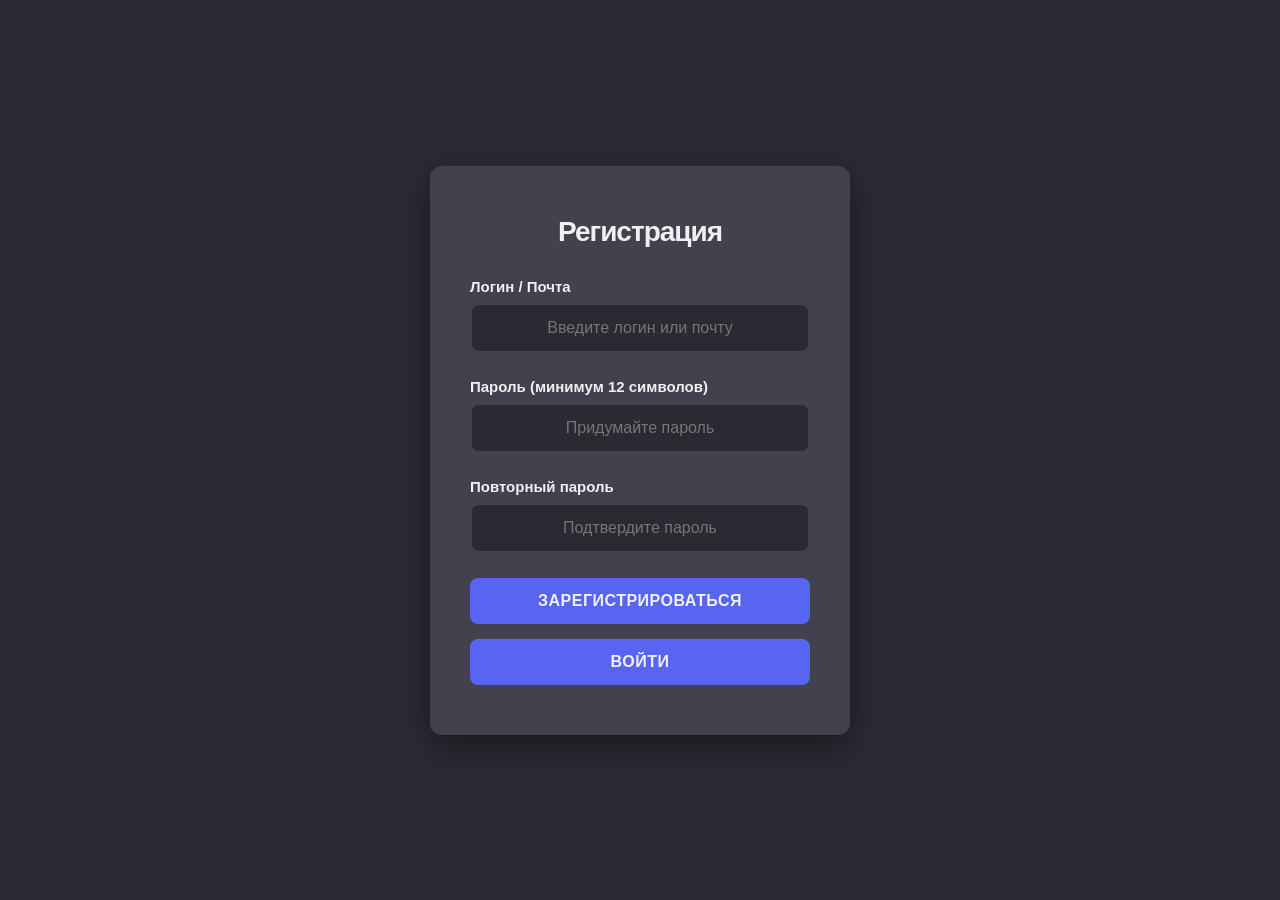
==== register.html @ ca28a251 "commit 20.09.2026 | html + css remade The html registration and login windows have been redesigned." ====
<!DOCTYPE html>
<html lang="ru">
<head>
    <meta charset="UTF-8">
    <meta name="viewport" content="width=device-width, initial-scale=1.0">
    <title>Регистрация</title>
    <link rel="stylesheet" href="style.css">
</head>
<body>
    <div class="form-container">
        <div class="logo">Регистрация</div>

        <form id="registerForm">
            <!-- Логин / Почта -->
            <div class="form-group">
                <label for="login">Логин / Почта</label>
                <input type="text" id="login" placeholder="Введите логин или почту" required>
                <div class="error" id="loginError"></div>
            </div>

            <!-- Пароль -->
            <div class="form-group">
                <label for="password">Пароль (минимум 12 символов)</label>
                <input type="password" id="password" placeholder="Придумайте пароль" required>
                <div class="error" id="passwordError"></div>
            </div>

            <!-- Повторный пароль -->
            <div class="form-group">
                <label for="confirmPassword">Повторный пароль</label>
                <input type="password" id="confirmPassword" placeholder="Подтвердите пароль" required>
                <div class="error" id="confirmError"></div>
            </div>

            <!-- Две кнопки с одним классом -->
            <div class="buttons-group">
                <button type="submit" class="button">Зарегистрироваться</button>
                <button type="button" class="button">Войти</button>
            </div>
        </form>

        <!-- Блок успеха -->
        <div id="successBlock" class="success">
            ✅ Регистрация прошла успешно!<br>
            <small>Вы будете перенаправлены на главную страницу</small>
        </div>
    </div>

    <script>
        const loginInput = document.getElementById('login');
        const passwordInput = document.getElementById('password');
        const confirmInput = document.getElementById('confirmPassword');
        const loginError = document.getElementById('loginError');
        const passwordError = document.getElementById('passwordError');
        const confirmError = document.getElementById('confirmError');
        const successBlock = document.getElementById('successBlock');
        const form = document.getElementById('registerForm');

        // Проверка логина (простая: не пустой)
        loginInput.addEventListener('input', () => {
            if (loginInput.value.trim() === '') {
                loginError.textContent = 'Поле не может быть пустым';
                loginError.classList.add('show');
            } else {
                loginError.classList.remove('show');
            }
        });

        // Проверка пароля (регламент)
        function validatePassword(pass) {
            if (pass.length < 12) {
                passwordError.textContent = 'Пароль должен содержать минимум 12 символов';
                return false;
            }
            if (!/[A-Z]/.test(pass)) {
                passwordError.textContent = 'Пароль должен содержать хотя бы одну заглавную букву';
                return false;
            }
            if (!/[0-9]/.test(pass)) {
                passwordError.textContent = 'Пароль должен содержать хотя бы одну цифру';
                return false;
            }
            if (!/[!@#$%^&*()_+\-=\[\]{};':"\\|,.<>\/?]/.test(pass)) {
                passwordError.textContent = 'Пароль должен содержать хотя бы один специальный символ (!@#$%^&*()_+-=[]{};\':"\\|,.<>/?)';
                return false;
            }
            return true;
        }

        passwordInput.addEventListener('input', () => {
            if (validatePassword(passwordInput.value)) {
                passwordError.classList.remove('show');
            } else {
                passwordError.classList.add('show');
            }
        });

        // Проверка совпадения паролей
        function checkPasswordsMatch() {
            if (confirmInput.value.trim() === passwordInput.value.trim() && passwordInput.value.trim() !== '') {
                confirmError.textContent = 'Пароли совпадают ✅';
                confirmError.style.color = '#a0f0a0';
                return true;
            } else {
                confirmError.textContent = 'Пароли не совпадают';
                confirmError.style.color = '#ff6b6b';
                return false;
            }
        }

        confirmInput.addEventListener('input', checkPasswordsMatch);

        // Обработка отправки формы
        form.addEventListener('submit', (e) => {
            e.preventDefault();

            const isPasswordValid = validatePassword(passwordInput.value);
            const passwordsMatch = checkPasswordsMatch();

            // Показываем ошибки, если есть
            if (!isPasswordValid) passwordError.classList.add('show');
            if (!passwordsMatch) confirmError.classList.add('show');

            // Если всё ок
            if (isPasswordValid && passwordsMatch && loginInput.value.trim() !== '') {
                // Показываем блок успеха
                successBlock.style.display = 'block';

                // Переход на локальный файл home.html
                setTimeout(() => {
                    window.location.href = 'home.html';
                }, 1500);
            }
        });

        // Кнопка «Войти» — переход на авторизацию
        document.querySelector('.buttons-group .button:last-child').addEventListener('click', () => {
            window.location.href = 'auth.html';
        });
    </script>
</body>
</html>
---- style.css ----
:root {
    --bg: #2b2a33;
    --text: #f0f0f0;
    --input-bg: #42414d;
    --button: #5865f2;
    --button-hover: #5865f2;
}

* {
    margin: 0;
    padding: 0;
    box-sizing: border-box;
}

body {
    background: var(--bg);
    color: var(--text);
    font-family: Arial, sans-serif;
    display: flex;
    justify-content: center;
    align-items: center;
    min-height: 100vh;
}

.form-container {
    width: 100%;
    max-width: 420px;
    background: var(--input-bg);
    padding: 50px 40px;
    border-radius: 12px;
    box-shadow: 0 10px 30px rgba(0, 0, 0, 0.4);
}

.logo {
    text-align: center;
    margin-bottom: 30px;
    font-size: 28px;
    font-weight: 800;
    font-family: "Relovution Gothic Family RUS", sans-serif;
    letter-spacing: -1px;
}

.form-group {
    margin-bottom: 25px;
}

label {
    display: block;
    margin-bottom: 8px;
    font-size: 15px;
    font-weight: 800;
    font-family: "Relovution Gothic Family RUS", sans-serif;
}

input {
    width: 100%;
    padding: 14px 16px;
    background: var(--bg);
    border: 2px solid #42414d;
    border-radius: 8px;
    color: var(--text);
    font-size: 16px;
    text-align: center;
    font-family: "Relovution Gothic Family RUS", sans-serif;
    font-weight: 400;
    transition: border 0.3s;
}

input:focus {
    outline: none;
    border-color: var(--button);
}

.error {
    color: #ff6b6b;
    font-size: 14px;
    margin-top: 8px;
    display: none;
    font-weight: 400;
    font-family: "Relovution Gothic Family RUS", sans-serif;
}

.error.show {
    display: block;
}

.buttons-group {
    display: flex;
    flex-direction: column;
    gap: 15px;          /* ← небольшой отступ между кнопками */
    width: 100%;
}

.button {
    width: 100%;
    padding: 14px;
    background: var(--button);
    color: var(--text);
    border: none;
    border-radius: 8px;
    font-size: 16px;
    font-weight: 800;
    cursor: pointer;
    transition: all 0.3s;
    text-transform: uppercase;
    letter-spacing: 0.5px;
    font-family: "Relovution Gothic Family RUS", sans-serif;
}

.button:hover {
    background: var(--button-hover);
    transform: translateY(-2px);
    box-shadow: 0 5px 15px rgba(88, 101, 242, 0.4);
}

.success {
    background-color: #2a3d2a;
    color: #a0f0a0;
    padding: 12px;
    border-radius: 8px;
    margin-top: 20px;
    display: none;
    font-size: 15px;
    text-align: center;
    font-weight: 400;
    font-family: "Relovution Gothic Family RUS", sans-serif;
}
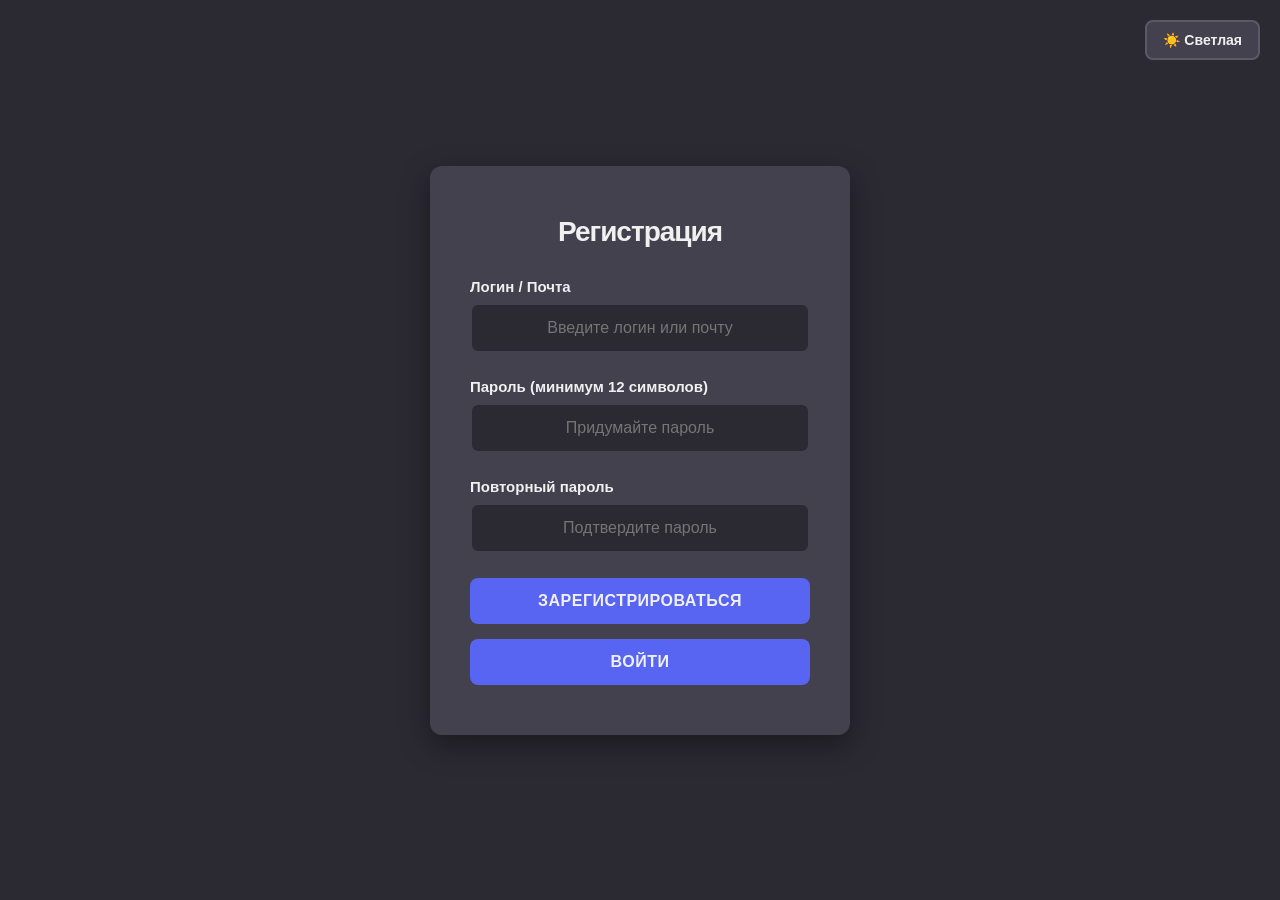
==== commit 2805abac: "New theme | Theme Switch Added theme switch button Added light theme witj green buttons for testing" ====
--- a/register.html
+++ b/register.html
@@ -1,142 +1,173 @@
-<!DOCTYPE html>
-<html lang="ru">
-<head>
-    <meta charset="UTF-8">
-    <meta name="viewport" content="width=device-width, initial-scale=1.0">
-    <title>Регистрация</title>
-    <link rel="stylesheet" href="style.css">
-</head>
-<body>
-    <div class="form-container">
-        <div class="logo">Регистрация</div>
-
-        <form id="registerForm">
-            <!-- Логин / Почта -->
-            <div class="form-group">
-                <label for="login">Логин / Почта</label>
-                <input type="text" id="login" placeholder="Введите логин или почту" required>
-                <div class="error" id="loginError"></div>
-            </div>
-
-            <!-- Пароль -->
-            <div class="form-group">
-                <label for="password">Пароль (минимум 12 символов)</label>
-                <input type="password" id="password" placeholder="Придумайте пароль" required>
-                <div class="error" id="passwordError"></div>
-            </div>
-
-            <!-- Повторный пароль -->
-            <div class="form-group">
-                <label for="confirmPassword">Повторный пароль</label>
-                <input type="password" id="confirmPassword" placeholder="Подтвердите пароль" required>
-                <div class="error" id="confirmError"></div>
-            </div>
-
-            <!-- Две кнопки с одним классом -->
-            <div class="buttons-group">
-                <button type="submit" class="button">Зарегистрироваться</button>
-                <button type="button" class="button">Войти</button>
-            </div>
-        </form>
-
-        <!-- Блок успеха -->
-        <div id="successBlock" class="success">
-            ✅ Регистрация прошла успешно!<br>
-            <small>Вы будете перенаправлены на главную страницу</small>
-        </div>
-    </div>
-
-    <script>
-        const loginInput = document.getElementById('login');
-        const passwordInput = document.getElementById('password');
-        const confirmInput = document.getElementById('confirmPassword');
-        const loginError = document.getElementById('loginError');
-        const passwordError = document.getElementById('passwordError');
-        const confirmError = document.getElementById('confirmError');
-        const successBlock = document.getElementById('successBlock');
-        const form = document.getElementById('registerForm');
-
-        // Проверка логина (простая: не пустой)
-        loginInput.addEventListener('input', () => {
-            if (loginInput.value.trim() === '') {
-                loginError.textContent = 'Поле не может быть пустым';
-                loginError.classList.add('show');
-            } else {
-                loginError.classList.remove('show');
-            }
-        });
-
-        // Проверка пароля (регламент)
-        function validatePassword(pass) {
-            if (pass.length < 12) {
-                passwordError.textContent = 'Пароль должен содержать минимум 12 символов';
-                return false;
-            }
-            if (!/[A-Z]/.test(pass)) {
-                passwordError.textContent = 'Пароль должен содержать хотя бы одну заглавную букву';
-                return false;
-            }
-            if (!/[0-9]/.test(pass)) {
-                passwordError.textContent = 'Пароль должен содержать хотя бы одну цифру';
-                return false;
-            }
-            if (!/[!@#$%^&*()_+\-=\[\]{};':"\\|,.<>\/?]/.test(pass)) {
-                passwordError.textContent = 'Пароль должен содержать хотя бы один специальный символ (!@#$%^&*()_+-=[]{};\':"\\|,.<>/?)';
-                return false;
-            }
-            return true;
-        }
-
-        passwordInput.addEventListener('input', () => {
-            if (validatePassword(passwordInput.value)) {
-                passwordError.classList.remove('show');
-            } else {
-                passwordError.classList.add('show');
-            }
-        });
-
-        // Проверка совпадения паролей
-        function checkPasswordsMatch() {
-            if (confirmInput.value.trim() === passwordInput.value.trim() && passwordInput.value.trim() !== '') {
-                confirmError.textContent = 'Пароли совпадают ✅';
-                confirmError.style.color = '#a0f0a0';
-                return true;
-            } else {
-                confirmError.textContent = 'Пароли не совпадают';
-                confirmError.style.color = '#ff6b6b';
-                return false;
-            }
-        }
-
-        confirmInput.addEventListener('input', checkPasswordsMatch);
-
-        // Обработка отправки формы
-        form.addEventListener('submit', (e) => {
-            e.preventDefault();
-
-            const isPasswordValid = validatePassword(passwordInput.value);
-            const passwordsMatch = checkPasswordsMatch();
-
-            // Показываем ошибки, если есть
-            if (!isPasswordValid) passwordError.classList.add('show');
-            if (!passwordsMatch) confirmError.classList.add('show');
-
-            // Если всё ок
-            if (isPasswordValid && passwordsMatch && loginInput.value.trim() !== '') {
-                // Показываем блок успеха
-                successBlock.style.display = 'block';
-
-                // Переход на локальный файл home.html
-                setTimeout(() => {
-                    window.location.href = 'home.html';
-                }, 1500);
-            }
-        });
-
-        // Кнопка «Войти» — переход на авторизацию
-        document.querySelector('.buttons-group .button:last-child').addEventListener('click', () => {
-            window.location.href = 'auth.html';
-        });
-    </script>
-</body>
+<!DOCTYPE html>
+<html lang="ru">
+<head>
+    <meta charset="UTF-8">
+    <meta name="viewport" content="width=device-width, initial-scale=1.0">
+    <title>Регистрация</title>
+    <link rel="stylesheet" href="style_dark.css" id="themeStylesheet">
+    <script>
+        // Apply saved theme before the page renders (prevents a flash of the wrong theme)
+        (function () {
+            var theme = 'dark';
+            try { theme = localStorage.getItem('theme') || 'dark'; } catch (e) {}
+            if (theme === 'light') {
+                document.getElementById('themeStylesheet').href = 'style_light.css';
+            }
+        })();
+    </script>
+</head>
+<body>
+    <button type="button" id="themeToggle" class="theme-toggle">☀️ Светлая</button>
+
+    <div class="form-container">
+        <div class="logo">Регистрация</div>
+
+        <form id="registerForm">
+            <!-- Логин / Почта -->
+            <div class="form-group">
+                <label for="login">Логин / Почта</label>
+                <input type="text" id="login" placeholder="Введите логин или почту" required>
+                <div class="error" id="loginError"></div>
+            </div>
+
+            <!-- Пароль -->
+            <div class="form-group">
+                <label for="password">Пароль (минимум 12 символов)</label>
+                <input type="password" id="password" placeholder="Придумайте пароль" required>
+                <div class="error" id="passwordError"></div>
+            </div>
+
+            <!-- Повторный пароль -->
+            <div class="form-group">
+                <label for="confirmPassword">Повторный пароль</label>
+                <input type="password" id="confirmPassword" placeholder="Подтвердите пароль" required>
+                <div class="error" id="confirmError"></div>
+            </div>
+
+            <!-- Две кнопки с одним классом -->
+            <div class="buttons-group">
+                <button type="submit" class="button">Зарегистрироваться</button>
+                <button type="button" class="button">Войти</button>
+            </div>
+        </form>
+
+        <!-- Блок успеха -->
+        <div id="successBlock" class="success">
+            ✅ Регистрация прошла успешно!<br>
+            <small>Вы будете перенаправлены на главную страницу</small>
+        </div>
+    </div>
+
+    <script>
+        const loginInput = document.getElementById('login');
+        const passwordInput = document.getElementById('password');
+        const confirmInput = document.getElementById('confirmPassword');
+        const loginError = document.getElementById('loginError');
+        const passwordError = document.getElementById('passwordError');
+        const confirmError = document.getElementById('confirmError');
+        const successBlock = document.getElementById('successBlock');
+        const form = document.getElementById('registerForm');
+
+        // Проверка логина (простая: не пустой)
+        loginInput.addEventListener('input', () => {
+            if (loginInput.value.trim() === '') {
+                loginError.textContent = 'Поле не может быть пустым';
+                loginError.classList.add('show');
+            } else {
+                loginError.classList.remove('show');
+            }
+        });
+
+        // Проверка пароля (регламент)
+        function validatePassword(pass) {
+            if (pass.length < 12) {
+                passwordError.textContent = 'Пароль должен содержать минимум 12 символов';
+                return false;
+            }
+            if (!/[A-Z]/.test(pass)) {
+                passwordError.textContent = 'Пароль должен содержать хотя бы одну заглавную букву';
+                return false;
+            }
+            if (!/[0-9]/.test(pass)) {
+                passwordError.textContent = 'Пароль должен содержать хотя бы одну цифру';
+                return false;
+            }
+            if (!/[!@#$%^&*()_+\-=\[\]{};':"\\|,.<>\/?]/.test(pass)) {
+                passwordError.textContent = 'Пароль должен содержать хотя бы один специальный символ (!@#$%^&*()_+-=[]{};\':"\\|,.<>/?)';
+                return false;
+            }
+            return true;
+        }
+
+        passwordInput.addEventListener('input', () => {
+            if (validatePassword(passwordInput.value)) {
+                passwordError.classList.remove('show');
+            } else {
+                passwordError.classList.add('show');
+            }
+        });
+
+        // Проверка совпадения паролей
+        function checkPasswordsMatch() {
+            if (confirmInput.value.trim() === passwordInput.value.trim() && passwordInput.value.trim() !== '') {
+                confirmError.textContent = 'Пароли совпадают ✅';
+                confirmError.style.color = 'var(--success-text)';
+                return true;
+            } else {
+                confirmError.textContent = 'Пароли не совпадают';
+                confirmError.style.color = 'var(--error)';
+                return false;
+            }
+        }
+
+        confirmInput.addEventListener('input', checkPasswordsMatch);
+
+        // Обработка отправки формы
+        form.addEventListener('submit', (e) => {
+            e.preventDefault();
+
+            const isPasswordValid = validatePassword(passwordInput.value);
+            const passwordsMatch = checkPasswordsMatch();
+
+            // Показываем ошибки, если есть
+            if (!isPasswordValid) passwordError.classList.add('show');
+            if (!passwordsMatch) confirmError.classList.add('show');
+
+            // Если всё ок
+            if (isPasswordValid && passwordsMatch && loginInput.value.trim() !== '') {
+                // Показываем блок успеха
+                successBlock.style.display = 'block';
+
+                // Переход на локальный файл home.html
+                setTimeout(() => {
+                    window.location.href = 'home.html';
+                }, 1500);
+            }
+        });
+
+        // Кнопка «Войти» — переход на авторизацию
+        document.querySelector('.buttons-group .button:last-child').addEventListener('click', () => {
+            window.location.href = 'auth.html';
+        });
+
+        // ===== Theme switch =====
+        const themeLink = document.getElementById('themeStylesheet');
+        const themeToggle = document.getElementById('themeToggle');
+
+        function applyTheme(theme) {
+            themeLink.href = theme === 'light' ? 'style_light.css' : 'style_dark.css';
+            themeToggle.textContent = theme === 'light' ? '🌙 Тёмная' : '☀️ Светлая';
+            try { localStorage.setItem('theme', theme); } catch (e) {}
+        }
+
+        let currentTheme = 'dark';
+        try { currentTheme = localStorage.getItem('theme') || 'dark'; } catch (e) {}
+        applyTheme(currentTheme);
+
+        themeToggle.addEventListener('click', () => {
+            currentTheme = currentTheme === 'light' ? 'dark' : 'light';
+            applyTheme(currentTheme);
+        });
+    </script>
+</body>
 </html>
--- a/style_dark.css
+++ b/style_dark.css
@@ -0,0 +1,153 @@
+:root {
+    --bg: #2b2a33;
+    --text: #f0f0f0;
+    --input-bg: #42414d;
+    --button: #5865f2;
+    --button-hover: #5865f2;
+    --input-border: #42414d;
+    --toggle-border: #5a5968;
+    --error: #ff6b6b;
+    --success-bg: #2a3d2a;
+    --success-text: #a0f0a0;
+}
+
+* {
+    margin: 0;
+    padding: 0;
+    box-sizing: border-box;
+}
+
+body {
+    background: var(--bg);
+    color: var(--text);
+    font-family: Arial, sans-serif;
+    display: flex;
+    justify-content: center;
+    align-items: center;
+    min-height: 100vh;
+}
+
+.form-container {
+    width: 100%;
+    max-width: 420px;
+    background: var(--input-bg);
+    padding: 50px 40px;
+    border-radius: 12px;
+    box-shadow: 0 10px 30px rgba(0, 0, 0, 0.4);
+}
+
+.logo {
+    text-align: center;
+    margin-bottom: 30px;
+    font-size: 28px;
+    font-weight: 800;
+    font-family: "Relovution Gothic Family RUS", sans-serif;
+    letter-spacing: -1px;
+}
+
+.form-group {
+    margin-bottom: 25px;
+}
+
+label {
+    display: block;
+    margin-bottom: 8px;
+    font-size: 15px;
+    font-weight: 800;
+    font-family: "Relovution Gothic Family RUS", sans-serif;
+}
+
+input {
+    width: 100%;
+    padding: 14px 16px;
+    background: var(--bg);
+    border: 2px solid var(--input-border);
+    border-radius: 8px;
+    color: var(--text);
+    font-size: 16px;
+    text-align: center;
+    font-family: "Relovution Gothic Family RUS", sans-serif;
+    font-weight: 400;
+    transition: border 0.3s;
+}
+
+input:focus {
+    outline: none;
+    border-color: var(--button);
+}
+
+.error {
+    color: var(--error);
+    font-size: 14px;
+    margin-top: 8px;
+    display: none;
+    font-weight: 400;
+    font-family: "Relovution Gothic Family RUS", sans-serif;
+}
+
+.error.show {
+    display: block;
+}
+
+.buttons-group {
+    display: flex;
+    flex-direction: column;
+    gap: 15px;          /* ← небольшой отступ между кнопками */
+    width: 100%;
+}
+
+.button {
+    width: 100%;
+    padding: 14px;
+    background: var(--button);
+    color: var(--text);
+    border: none;
+    border-radius: 8px;
+    font-size: 16px;
+    font-weight: 800;
+    cursor: pointer;
+    transition: all 0.3s;
+    text-transform: uppercase;
+    letter-spacing: 0.5px;
+    font-family: "Relovution Gothic Family RUS", sans-serif;
+}
+
+.button:hover {
+    background: var(--button-hover);
+    transform: translateY(-2px);
+    box-shadow: 0 5px 15px rgba(88, 101, 242, 0.4);
+}
+
+.success {
+    background-color: var(--success-bg);
+    color: var(--success-text);
+    padding: 12px;
+    border-radius: 8px;
+    margin-top: 20px;
+    display: none;
+    font-size: 15px;
+    text-align: center;
+    font-weight: 400;
+    font-family: "Relovution Gothic Family RUS", sans-serif;
+}
+
+/* Theme toggle button */
+.theme-toggle {
+    position: fixed;
+    top: 20px;
+    right: 20px;
+    padding: 10px 16px;
+    background: var(--input-bg);
+    color: var(--text);
+    border: 2px solid var(--toggle-border);
+    border-radius: 8px;
+    font-size: 14px;
+    font-weight: 800;
+    cursor: pointer;
+    transition: all 0.3s;
+    font-family: "Relovution Gothic Family RUS", sans-serif;
+}
+
+.theme-toggle:hover {
+    border-color: var(--button);
+}
